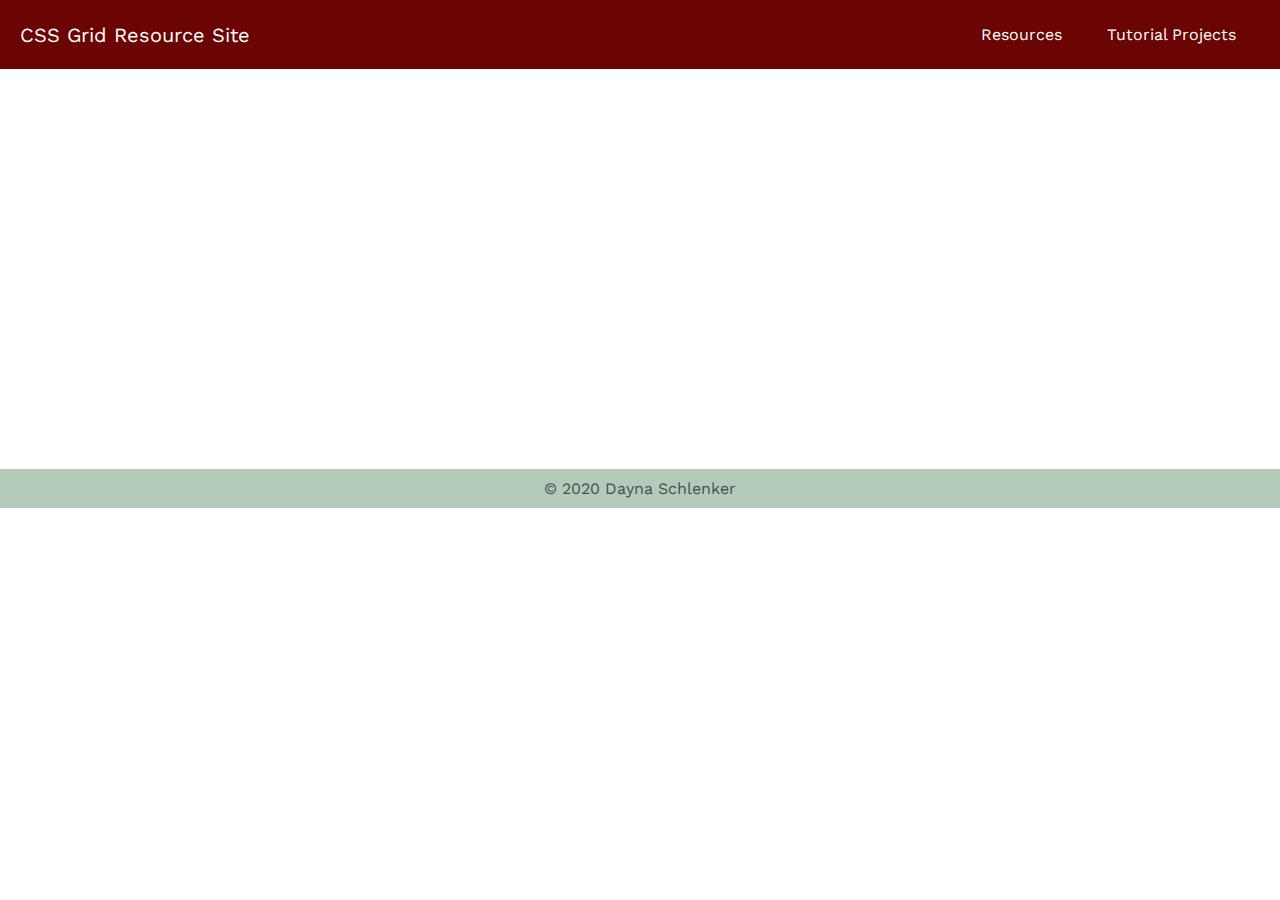
==== index.html @ 3d0c7b12 "Finalized file structure and linked to all projects" ====
<!DOCTYPE html>
<!--[if lt IE 7]>      <html class="no-js lt-ie9 lt-ie8 lt-ie7"> <![endif]-->
<!--[if IE 7]>         <html class="no-js lt-ie9 lt-ie8"> <![endif]-->
<!--[if IE 8]>         <html class="no-js lt-ie9"> <![endif]-->
<!--[if gt IE 8]>      <html class="no-js"> <!--<![endif]-->
<html>
    <head>
        <meta charset="utf-8">
        <meta http-equiv="X-UA-Compatible" content="IE=edge">
        <title>Grid Resource Site</title>
        <meta name="description" content="">
        <meta name="viewport" content="width=device-width, initial-scale=1">

        <!-- Google Fonts -->
        <link rel="preconnect" href="https://fonts.gstatic.com">
        <link href="https://fonts.googleapis.com/css2?family=Work+Sans:wght@400;600&display=swap" rel="stylesheet">

        <!-- Font Awesome -->
        <link rel="stylesheet" href="https://use.fontawesome.com/releases/v5.15.1/css/all.css"
            integrity="sha384-vp86vTRFVJgpjF9jiIGPEEqYqlDwgyBgEF109VFjmqGmIY/Y4HV4d3Gp2irVfcrp" crossorigin="anonymous">

        <!-- Custom Styles -->
        <link rel="stylesheet" href="styles/styles.css">
    </head>
    <body>
        <div class="grid-container">
            <nav>
                <ul class="menu">
                    <li class="logo"><a href="index.html">CSS Grid Resource Site</a></li>
                    <li class="item has-submenu">
                        <a tabindex="0">Resources</a>
                        <ul class="submenu">
                            <li class="subitem"><a href="resource-pages/tm.html">Traversy Media</a></li>
                            <li class="subitem"><a href="resource-pages/dved.html">Dev Ed</a></li>
                            <li class="subitem"><a href="resource-pages/dc1.html">DesignCourse1</a></li>
                            <li class="subitem"><a href="resource-pages/dc2.html">DesignCourse2</a></li>
                        </ul>
                    </li>
                    <li class="item has-submenu">
                        <a tabindex="0">Tutorial Projects</a>
                        <ul class="submenu">
                            <li class="subitem"><a href="https://dayna-schlenk.github.io/grey-grid/" target="_blank">Grey Grid</a></li>
                            <li class="subitem"><a href="https://dayna-schlenk.github.io/multi-colored-grid/" target="_blank">Multi-Colored Grid</a></li>
                            <li class="subitem"><a href="https://dayna-schlenk.github.io/blue-grid-practice/" target="_blank">Blue Grid</a></li>
                            <li class="subitem"><a href="https://dayna-schlenk.github.io/dog-cards/" target="_blank">Image Cards</a></li>
                            <li class="subitem"><a href="https://dayna-schlenk.github.io/layered-grid/" target="_blank">Layered Grid</a></li>
                            <li class="subitem"><a href="https://dayna-schlenk.github.io/image-grid/" target="_blank">Image Grid</a></li>
                        </ul>
                    </li>
                    <li class="toggle"><a href="#"><i class="fas fa-bars"></i></a></li>
                </ul>
            </nav>

            <!-- <section class="video">
                <h2>Video Title</h2>
            </section>
            <section class="takeaways">
                <h2>My Takeaways</h2>
                <p>Include list below</p>
            </section> -->
            
            <footer>
                <p>&copy; 2020 Dayna Schlenker</p>
            </footer>
        </div>
        
        <script src="scripts/app.js" async defer></script>
    </body>
</html>
---- styles/styles.css ----
/* General Styles */

* {
    margin: 0;
    padding: 0;
    box-sizing: border-box;
}


body {
    font-size: 16px;
    font-family: 'Work Sans', sans-serif;
    color: #464f51;
}


/* Nav menu */

nav {
  background: #6b0504;
  padding: 0 15px;
  grid-area: nav;
}


a {
  color: white;
  text-decoration: none;
  cursor: pointer;
}


.menu,
.submenu {
  list-style-type: none;
}


.logo {
  font-size: 1.25em;
  padding: 7.5px 10px 7.5px 0;
}


.item {
  padding: 10px;
}


.item.button {
  padding: 9px 5px;
}


.item:not(.button) a:hover,
.item a:hover::after {
  color: #ccc;
}



/* Mobile menu */

.menu {
  display: flex;
  flex-wrap: wrap;
  justify-content: space-between;
  align-items: center;
}


.menu li a {
  display: block;
  padding: 15px 5px;
}


.menu li.subitem a {
  padding: 15px;
}


.toggle {
  order: 1;
  font-size: 1.25em;
}


.item.button {
  order: 2;
}


.item {
  order: 3;
  width: 100%;
  text-align: center;
  display: none;
}


.active .item {
  display: block;
}


.button.secondary {
  /* divider between buttons and menu links */
  border-bottom: 1px #6b0504 solid;
}


/* Submenu up from mobile screens */

.submenu {
  display: none;
}


.submenu-active .submenu {
  display: block;
}


.has-submenu i {
  font-size: 0.75em;
}


.has-submenu > a::after {
  font-family: "Font Awesome 5 Free";
  font-size: 12px;
  line-height: 16px;
  font-weight: 900;
  content: "\f078";
  color: white;
  padding-left: 5px;
}


.subitem a {
  padding: 10px 15px;
}


.submenu-active {
  background-color: #6b0504;
  border-radius: 3px;
}



/* Tablet menu */

@media all and (min-width: 700px) {
  .menu {
    justify-content: center;
  }


  .logo {
    flex: 1;
  }


  .item.button {
    width: auto;
    order: 1;
    display: block;
  }


  .toggle {
    flex: 1;
    text-align: right;
    order: 2;
  }


  /* Button up from tablet screen */
  .menu li.button a {
    padding: 10px 15px;
    margin: 5px 0;
  }


  .button a {
    background: #6b0504;
    border: 1px #6b0504 solid;
  }


  .button.secondary {
    border: 0;
  }


  .button.secondary a {
    background: transparent;
    border: 1px #6b0504 solid;
  }


  .button a:hover {
    text-decoration: none;
  }


  .button:not(.secondary) a:hover {
    background: #6b0504;
    border-color: #6b0504;
  }
}


/* Desktop menu */

@media all and (min-width: 960px) {
  .menu {
    align-items: flex-start;
    flex-wrap: nowrap;
    background: none;
  }


  .logo {
    order: 0;
  }


  .item {
    order: 1;
    position: relative;
    display: block;
    width: auto;
  }


  .button {
    order: 2;
  }


  .submenu-active .submenu {
    display: block;
    position: absolute;
    left: 0;
    top: 68px;
    background: #6b0504;
  }


  .toggle {
    display: none;
  }


  .submenu-active {
    border-radius: 0;
  }
}


/* Main page */

.grid-container {
    display: grid;
    grid-template-columns: repeat(2, 1fr);
    grid-template-rows: auto minmax(400px, 2fr) 8%;
    grid-template-areas: 
        "nav nav"
        "video takeaways"
        "footer footer";
}


.video {
    grid-area: video;
    display: flex;
    flex-direction: column;
    align-items: center;
    justify-content: center;
    border-right: 1px solid #464f51;
}


.takeaways {
    grid-area: takeaways;
    display: flex;
    flex-direction: column;
    align-items: center;
    justify-content: center;
}


footer {
    grid-area: footer;
    background-color: #b3cbb9;
    display: flex;
    justify-content: center;
    align-items: center;
}
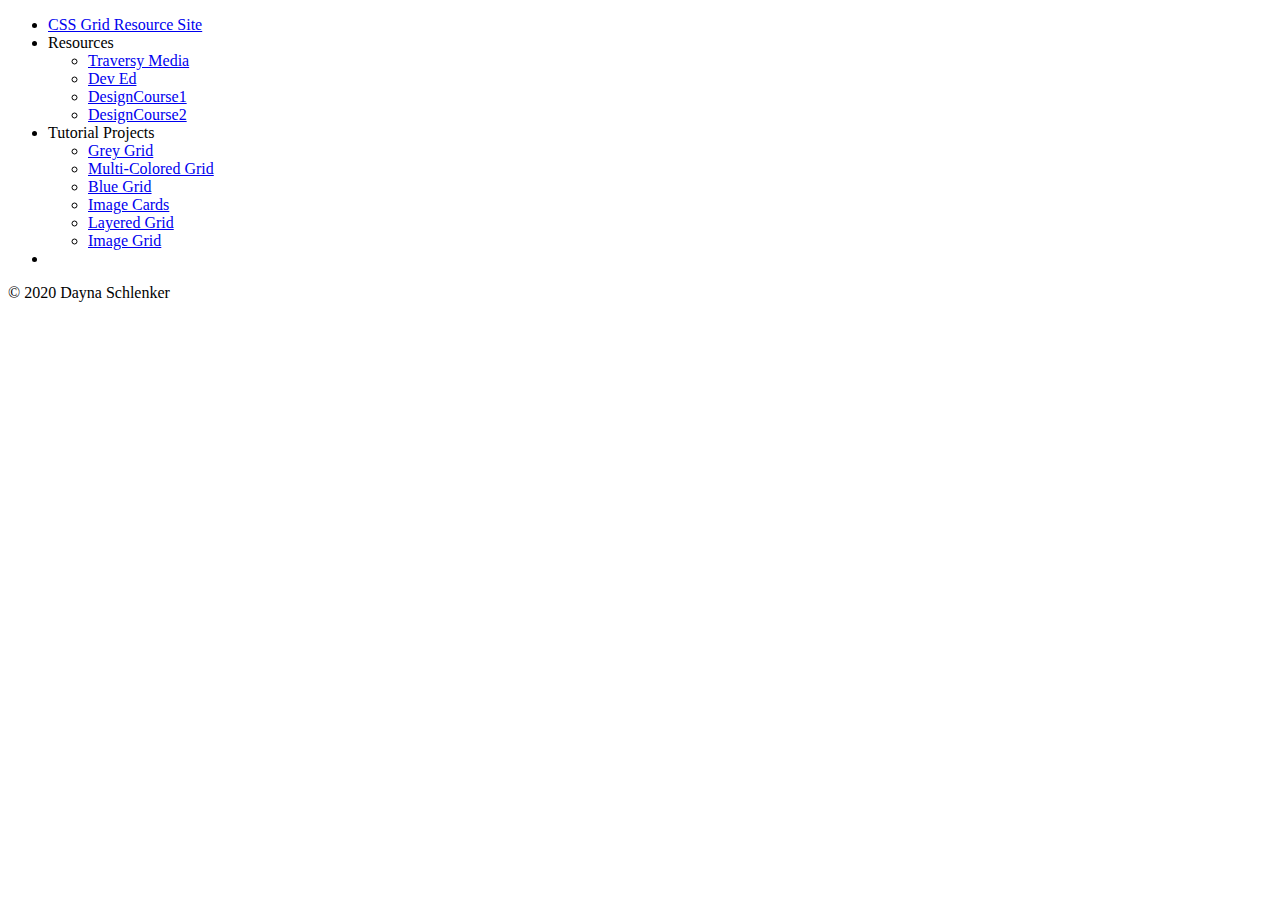
==== commit 9bcf1e28: "Started with sass partials and variables" ====
--- a/index.html
+++ b/index.html
@@ -20,7 +20,7 @@
             integrity="sha384-vp86vTRFVJgpjF9jiIGPEEqYqlDwgyBgEF109VFjmqGmIY/Y4HV4d3Gp2irVfcrp" crossorigin="anonymous">
 
         <!-- Custom Styles -->
-        <link rel="stylesheet" href="styles/styles.css">
+        <link rel="stylesheet" href="styles/main.css">
     </head>
     <body>
         <div class="grid-container">
--- a/styles/main.css
+++ b/styles/main.css
@@ -0,0 +1,3 @@
+@use './navbar';
+@use './variables';
+/*# sourceMappingURL=main.css.map */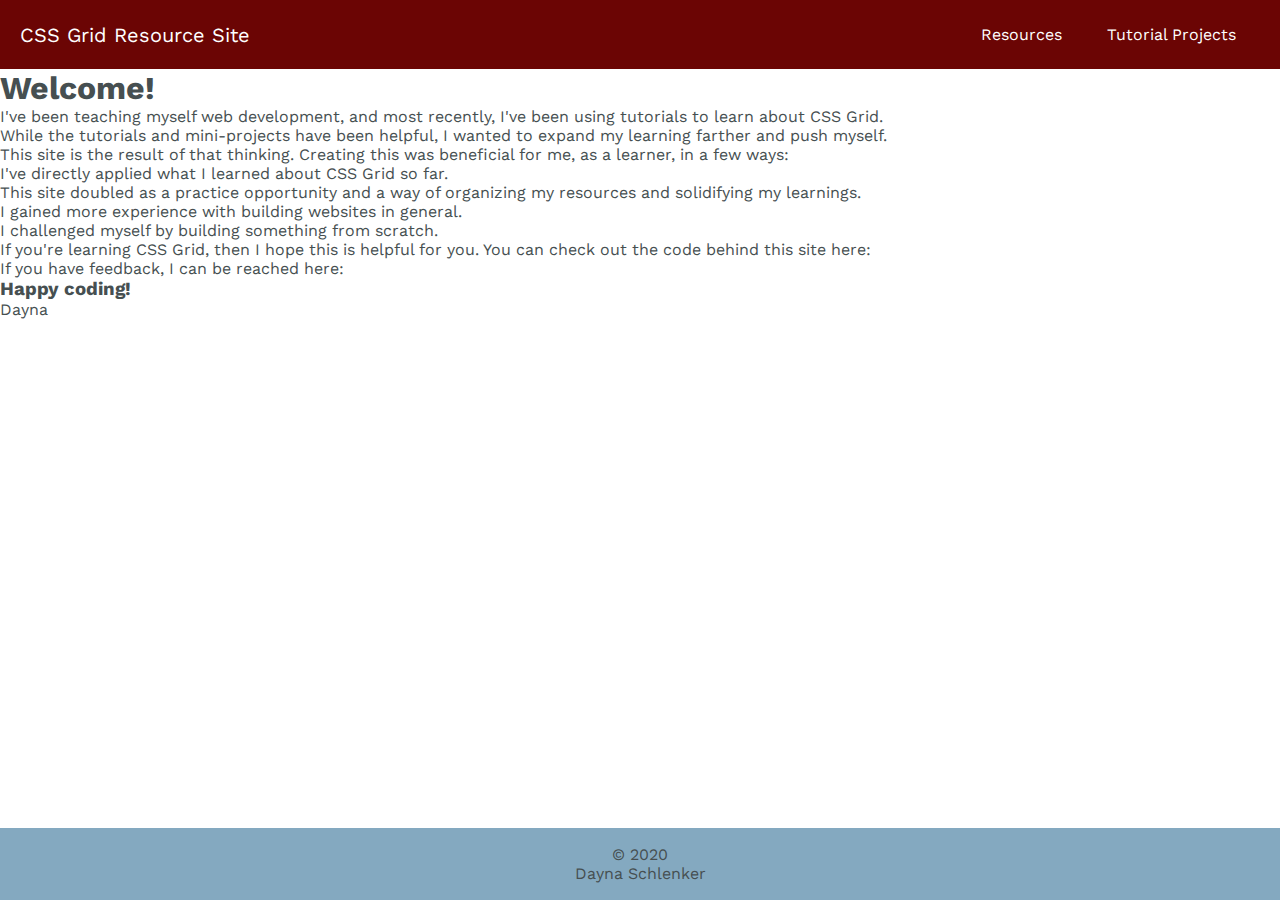
==== commit 389ba76c: "Initial sass organization and building out of home page" ====
--- a/index.html
+++ b/index.html
@@ -1,8 +1,4 @@
 <!DOCTYPE html>
-<!--[if lt IE 7]>      <html class="no-js lt-ie9 lt-ie8 lt-ie7"> <![endif]-->
-<!--[if IE 7]>         <html class="no-js lt-ie9 lt-ie8"> <![endif]-->
-<!--[if IE 8]>         <html class="no-js lt-ie9"> <![endif]-->
-<!--[if gt IE 8]>      <html class="no-js"> <!--<![endif]-->
 <html>
     <head>
         <meta charset="utf-8">
@@ -51,16 +47,26 @@
                 </ul>
             </nav>
 
-            <!-- <section class="video">
-                <h2>Video Title</h2>
+            <section class="greeting">
+                <h1>Welcome!</h1>
+                <p>I've been teaching myself web development, and most recently, I've been using tutorials to learn about CSS Grid.</p>
+                <p>While the tutorials and mini-projects have been helpful, I wanted to expand my learning farther and push myself.</p>
+                <p>This site is the result of that thinking. Creating this was beneficial for me, as a learner, in a few ways:</p>
+                <ul>
+                    <li>I've directly applied what I learned about CSS Grid so far.</li>
+                    <li>This site doubled as a practice opportunity and a way of organizing my resources and solidifying my learnings.</li>
+                    <li>I gained more experience with building websites in general.</li>
+                    <li>I challenged myself by building something from scratch.</li>
+                </ul>
+                <p>If you're learning CSS Grid, then I hope this is helpful for you. You can check out the code behind this site here:</p>
+                <p>If you have feedback, I can be reached here:</p>
+                <h3>Happy coding!</h3>
+                <p>Dayna</p>
             </section>
-            <section class="takeaways">
-                <h2>My Takeaways</h2>
-                <p>Include list below</p>
-            </section> -->
             
             <footer>
-                <p>&copy; 2020 Dayna Schlenker</p>
+                <p>&copy; 2020</p>
+                <p>Dayna Schlenker</p>
             </footer>
         </div>
         
--- a/styles/main.css
+++ b/styles/main.css
@@ -1,3 +1,289 @@
-@use './navbar';
-@use './variables';
+* {
+  margin: 0;
+  padding: 0;
+  -webkit-box-sizing: border-box;
+          box-sizing: border-box;
+}
+
+body {
+  font-family: "Work Sans", sans-serif;
+  font-size: 16px;
+  color: #464f51;
+}
+
+nav {
+  -ms-grid-row: 1;
+  -ms-grid-column: 1;
+  grid-area: nav;
+}
+
+.greeting {
+  -ms-grid-row: 2;
+  -ms-grid-column: 1;
+  grid-area: greeting;
+}
+
+.video {
+  grid-area: video;
+}
+
+.takeaways {
+  grid-area: takeaways;
+}
+
+footer {
+  -ms-grid-row: 3;
+  -ms-grid-column: 1;
+  grid-area: footer;
+}
+
+.grid-container {
+  display: -ms-grid;
+  display: grid;
+  height: 100vh;
+  -ms-grid-columns: 100%;
+      grid-template-columns: 100%;
+  -ms-grid-rows: auto 2fr 8%;
+      grid-template-rows: auto 2fr 8%;
+      grid-template-areas: "nav"+ "greeting"+ "footer";
+}
+
+nav {
+  background: #6b0504;
+  padding: 0 15px;
+  -ms-grid-row: 1;
+  -ms-grid-column: 1;
+  grid-area: nav;
+}
+
+a {
+  color: white;
+  text-decoration: none;
+  cursor: pointer;
+}
+
+.menu,
+.submenu {
+  list-style-type: none;
+}
+
+.logo {
+  font-size: 1.25em;
+  padding: 7.5px 10px 7.5px 0;
+}
+
+.item {
+  padding: 10px;
+}
+
+.item.button {
+  padding: 9px 5px;
+}
+
+.item:not(.button) a:hover,
+.item a:hover::after {
+  color: #ccc;
+}
+
+/* Mobile Menu */
+.menu {
+  display: -webkit-box;
+  display: -ms-flexbox;
+  display: flex;
+  -ms-flex-wrap: wrap;
+      flex-wrap: wrap;
+  -webkit-box-pack: justify;
+      -ms-flex-pack: justify;
+          justify-content: space-between;
+  -webkit-box-align: center;
+      -ms-flex-align: center;
+          align-items: center;
+}
+
+.menu li a {
+  display: block;
+  padding: 15px 5px;
+}
+
+.menu li.subitem a {
+  padding: 15px;
+}
+
+.toggle {
+  -webkit-box-ordinal-group: 2;
+      -ms-flex-order: 1;
+          order: 1;
+  font-size: 1.25em;
+}
+
+.item.button {
+  -webkit-box-ordinal-group: 3;
+      -ms-flex-order: 2;
+          order: 2;
+}
+
+.item {
+  -webkit-box-ordinal-group: 4;
+      -ms-flex-order: 3;
+          order: 3;
+  width: 100%;
+  text-align: center;
+  display: none;
+}
+
+.active .item {
+  display: block;
+}
+
+.button.secondary {
+  /* divider between buttons and menu links */
+  border-bottom: 1px #6b0504 solid;
+}
+
+/* Submenu up from mobile screens */
+.submenu {
+  display: none;
+}
+
+.submenu-active .submenu {
+  display: block;
+}
+
+.has-submenu i {
+  font-size: 0.75em;
+}
+
+.has-submenu > a::after {
+  font-family: "Font Awesome 5 Free";
+  font-size: 12px;
+  line-height: 16px;
+  font-weight: 900;
+  content: "\f078";
+  color: white;
+  padding-left: 5px;
+}
+
+.subitem a {
+  padding: 10px 15px;
+}
+
+.submenu-active {
+  background-color: #6b0504;
+  border-radius: 3px;
+}
+
+/* Tablet menu */
+@media all and (min-width: 700px) {
+  .menu {
+    -webkit-box-pack: center;
+        -ms-flex-pack: center;
+            justify-content: center;
+  }
+  .logo {
+    -webkit-box-flex: 1;
+        -ms-flex: 1;
+            flex: 1;
+  }
+  .item.button {
+    width: auto;
+    -webkit-box-ordinal-group: 2;
+        -ms-flex-order: 1;
+            order: 1;
+    display: block;
+  }
+  .toggle {
+    -webkit-box-flex: 1;
+        -ms-flex: 1;
+            flex: 1;
+    text-align: right;
+    -webkit-box-ordinal-group: 3;
+        -ms-flex-order: 2;
+            order: 2;
+  }
+  /* Button up from tablet screen */
+  .menu li.button a {
+    padding: 10px 15px;
+    margin: 5px 0;
+  }
+  .button a {
+    background: #6b0504;
+    border: 1px #6b0504 solid;
+  }
+  .button.secondary {
+    border: 0;
+  }
+  .button.secondary a {
+    background: transparent;
+    border: 1px #6b0504 solid;
+  }
+  .button a:hover {
+    text-decoration: none;
+  }
+  .button:not(.secondary) a:hover {
+    background: #6b0504;
+    border-color: #6b0504;
+  }
+}
+
+/* Desktop menu */
+@media all and (min-width: 960px) {
+  .menu {
+    -webkit-box-align: start;
+        -ms-flex-align: start;
+            align-items: flex-start;
+    -ms-flex-wrap: nowrap;
+        flex-wrap: nowrap;
+    background: none;
+  }
+  .logo {
+    -webkit-box-ordinal-group: 1;
+        -ms-flex-order: 0;
+            order: 0;
+  }
+  .item {
+    -webkit-box-ordinal-group: 2;
+        -ms-flex-order: 1;
+            order: 1;
+    position: relative;
+    display: block;
+    width: auto;
+  }
+  .button {
+    -webkit-box-ordinal-group: 3;
+        -ms-flex-order: 2;
+            order: 2;
+  }
+  .submenu-active .submenu {
+    display: block;
+    position: absolute;
+    left: 0;
+    top: 68px;
+    background: #6b0504;
+  }
+  .toggle {
+    display: none;
+  }
+  .submenu-active {
+    border-radius: 0;
+  }
+}
+
+footer {
+  background: #84a9c0;
+  display: -webkit-box;
+  display: -ms-flexbox;
+  display: flex;
+  -webkit-box-pack: center;
+      -ms-flex-pack: center;
+          justify-content: center;
+  -webkit-box-align: center;
+      -ms-flex-align: center;
+          align-items: center;
+  -webkit-box-orient: vertical;
+  -webkit-box-direction: normal;
+      -ms-flex-direction: column;
+          flex-direction: column;
+}
 /*# sourceMappingURL=main.css.map */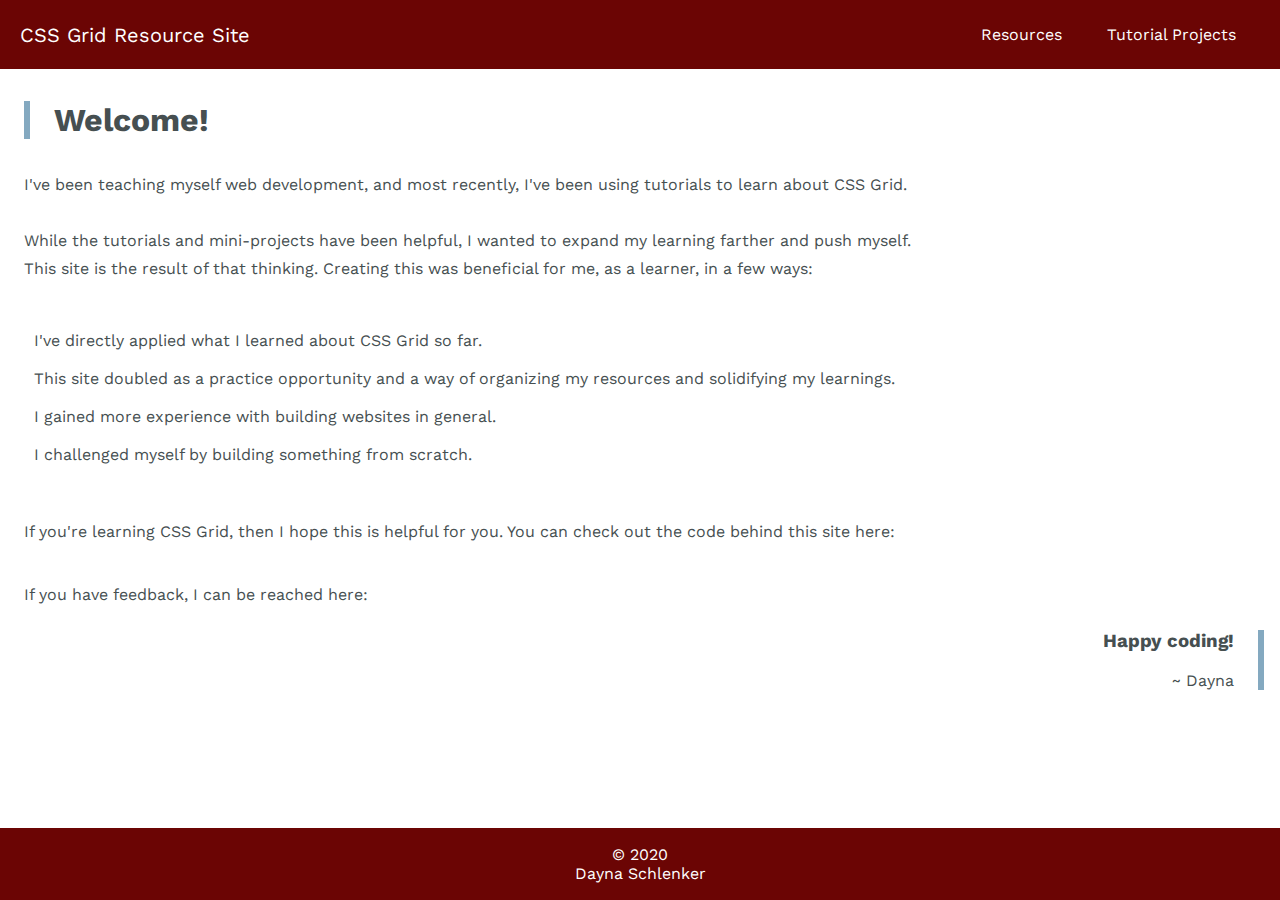
==== commit a0458d2c: "Mobile-first, home page updates" ====
--- a/index.html
+++ b/index.html
@@ -48,20 +48,34 @@
             </nav>
 
             <section class="greeting">
-                <h1>Welcome!</h1>
-                <p>I've been teaching myself web development, and most recently, I've been using tutorials to learn about CSS Grid.</p>
-                <p>While the tutorials and mini-projects have been helpful, I wanted to expand my learning farther and push myself.</p>
-                <p>This site is the result of that thinking. Creating this was beneficial for me, as a learner, in a few ways:</p>
-                <ul>
-                    <li>I've directly applied what I learned about CSS Grid so far.</li>
-                    <li>This site doubled as a practice opportunity and a way of organizing my resources and solidifying my learnings.</li>
-                    <li>I gained more experience with building websites in general.</li>
-                    <li>I challenged myself by building something from scratch.</li>
-                </ul>
-                <p>If you're learning CSS Grid, then I hope this is helpful for you. You can check out the code behind this site here:</p>
-                <p>If you have feedback, I can be reached here:</p>
-                <h3>Happy coding!</h3>
-                <p>Dayna</p>
+
+                <h1 class="left-align">Welcome!</h1>
+
+                <div class="welcome-text-block">
+                    <p>I've been teaching myself web development, and most recently, I've been using tutorials to learn about CSS Grid.</p>
+                    <br>
+                    <p>While the tutorials and mini-projects have been helpful, I wanted to expand my learning farther and push myself.</p>
+                    <p>This site is the result of that thinking. Creating this was beneficial for me, as a learner, in a few ways:</p>
+                    <br>
+                    <ul class="benefit-list">
+                        <li><i class="fas fa-plus plus-icons"></i> I've directly applied what I learned about CSS Grid so far.</li>
+                        <li><i class="fas fa-plus plus-icons"></i> This site doubled as a practice opportunity and a way of organizing my resources and
+                            solidifying my learnings.</li>
+                        <li><i class="fas fa-plus plus-icons"></i> I gained more experience with building websites in general.</li>
+                        <li><i class="fas fa-plus plus-icons"></i> I challenged myself by building something from scratch.</li>
+                    </ul>
+                    <br>
+                    <p>If you're learning CSS Grid, then I hope this is helpful for you. You can check out the code behind this site here: <a href="https://github.com/dayna-schlenk/css-grid-tutorial-practice" target="_blank"><i class="fab fa-github contact-icons"></i></a></p>
+                    <br>
+                    <p>If you have feedback, I can be reached here: <a href="https://twitter.com/daschl2" target="_blank"><i class="fab fa-twitter contact-icons"></i></a></p>
+                </div>
+                
+                <div class="right-align">
+                    <h3>Happy coding!</h3>
+                    <br>
+                    <p>~ Dayna</p>
+                </div>
+
             </section>
             
             <footer>
--- a/styles/main.css
+++ b/styles/main.css
@@ -271,7 +271,8 @@
 }
 
 footer {
-  background: #84a9c0;
+  background: #6b0504;
+  color: #fff;
   display: -webkit-box;
   display: -ms-flexbox;
   display: flex;
@@ -286,4 +287,47 @@
       -ms-flex-direction: column;
           flex-direction: column;
 }
+
+.greeting {
+  margin: 2em 0 2em 0;
+  padding: 0 1em 0 1.5em;
+}
+
+.greeting .left-align {
+  margin-bottom: 1em;
+  border-left: 6px solid #84a9c0;
+  padding-left: 0.75em;
+}
+
+.greeting .welcome-text-block {
+  line-height: 1.75;
+}
+
+.greeting .welcome-text-block .benefit-list {
+  list-style: none;
+  margin: 1em 0 1em 0;
+}
+
+.greeting .welcome-text-block .benefit-list li {
+  margin: 0.63em;
+}
+
+.greeting .welcome-text-block .benefit-list li .plus-icons {
+  color: #6b0504;
+}
+
+.greeting .welcome-text-block .contact-icons {
+  color: #6e8fa3;
+  font-size: 1.25em;
+}
+
+.greeting .right-align {
+  text-align: right;
+  border-right: 6px solid #84a9c0;
+  padding-right: 1.5em;
+}
+
+.greeting .right-align h3 {
+  margin-top: 1em;
+}
 /*# sourceMappingURL=main.css.map */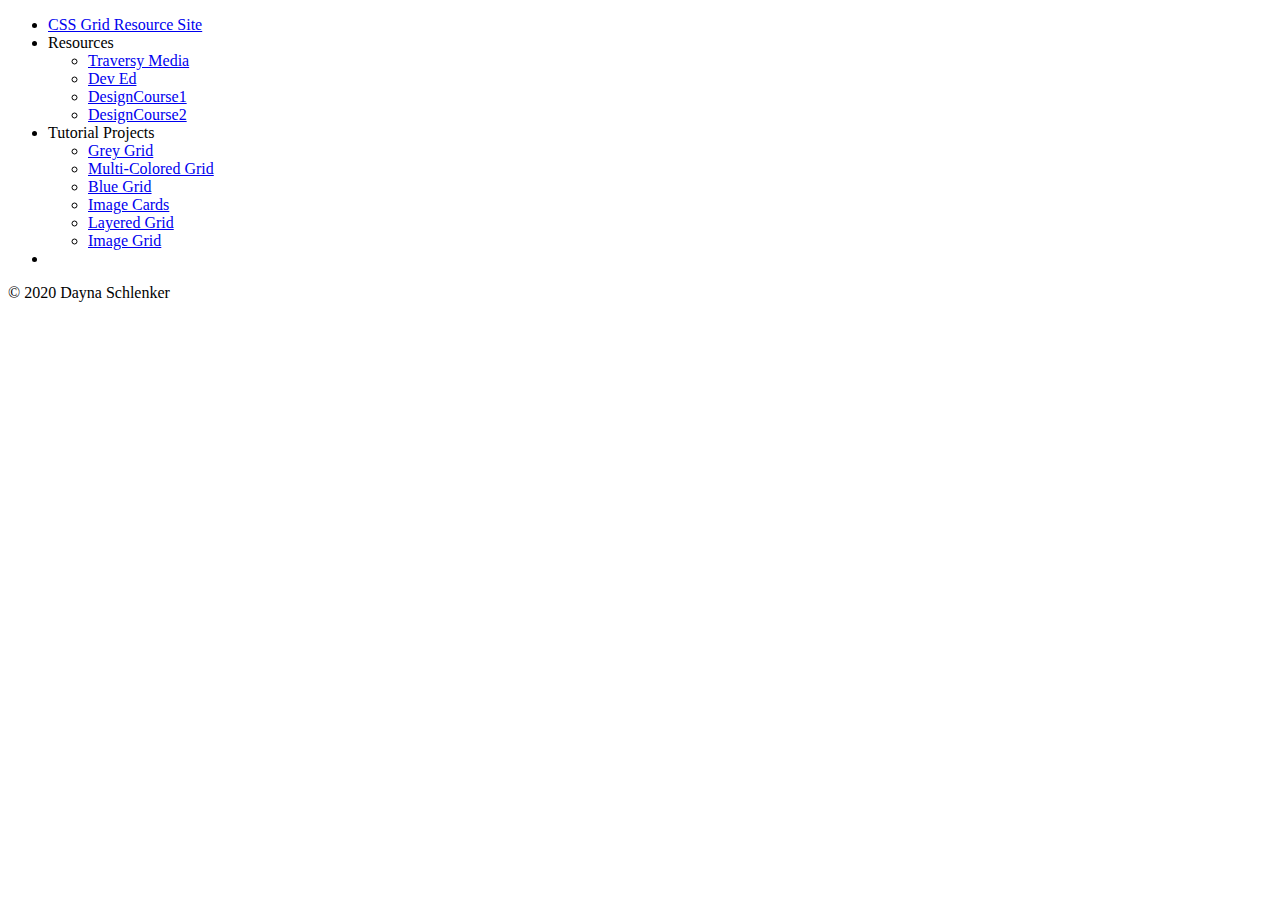
==== commit b79bc12e: "Double check all html file updates" ====
--- a/index.html
+++ b/index.html
@@ -1,4 +1,8 @@
 <!DOCTYPE html>
+<!--[if lt IE 7]>      <html class="no-js lt-ie9 lt-ie8 lt-ie7"> <![endif]-->
+<!--[if IE 7]>         <html class="no-js lt-ie9 lt-ie8"> <![endif]-->
+<!--[if IE 8]>         <html class="no-js lt-ie9"> <![endif]-->
+<!--[if gt IE 8]>      <html class="no-js"> <!--<![endif]-->
 <html>
     <head>
         <meta charset="utf-8">
@@ -16,7 +20,7 @@
             integrity="sha384-vp86vTRFVJgpjF9jiIGPEEqYqlDwgyBgEF109VFjmqGmIY/Y4HV4d3Gp2irVfcrp" crossorigin="anonymous">
 
         <!-- Custom Styles -->
-        <link rel="stylesheet" href="styles/main.css">
+        <link rel="stylesheet" href="styles/styles.css">
     </head>
     <body>
         <div class="grid-container">
@@ -47,40 +51,16 @@
                 </ul>
             </nav>
 
-            <section class="greeting">
-
-                <h1 class="left-align">Welcome!</h1>
-
-                <div class="welcome-text-block">
-                    <p>I've been teaching myself web development, and most recently, I've been using tutorials to learn about CSS Grid.</p>
-                    <br>
-                    <p>While the tutorials and mini-projects have been helpful, I wanted to expand my learning farther and push myself.</p>
-                    <p>This site is the result of that thinking. Creating this was beneficial for me, as a learner, in a few ways:</p>
-                    <br>
-                    <ul class="benefit-list">
-                        <li><i class="fas fa-plus plus-icons"></i> I've directly applied what I learned about CSS Grid so far.</li>
-                        <li><i class="fas fa-plus plus-icons"></i> This site doubled as a practice opportunity and a way of organizing my resources and
-                            solidifying my learnings.</li>
-                        <li><i class="fas fa-plus plus-icons"></i> I gained more experience with building websites in general.</li>
-                        <li><i class="fas fa-plus plus-icons"></i> I challenged myself by building something from scratch.</li>
-                    </ul>
-                    <br>
-                    <p>If you're learning CSS Grid, then I hope this is helpful for you. You can check out the code behind this site here: <a href="https://github.com/dayna-schlenk/css-grid-tutorial-practice" target="_blank"><i class="fab fa-github contact-icons"></i></a></p>
-                    <br>
-                    <p>If you have feedback, I can be reached here: <a href="https://twitter.com/daschl2" target="_blank"><i class="fab fa-twitter contact-icons"></i></a></p>
-                </div>
-                
-                <div class="right-align">
-                    <h3>Happy coding!</h3>
-                    <br>
-                    <p>~ Dayna</p>
-                </div>
-
+            <!-- <section class="video">
+                <h2>Video Title</h2>
             </section>
+            <section class="takeaways">
+                <h2>My Takeaways</h2>
+                <p>Include list below</p>
+            </section> -->
             
             <footer>
-                <p>&copy; 2020</p>
-                <p>Dayna Schlenker</p>
+                <p>&copy; 2020 Dayna Schlenker</p>
             </footer>
         </div>
         
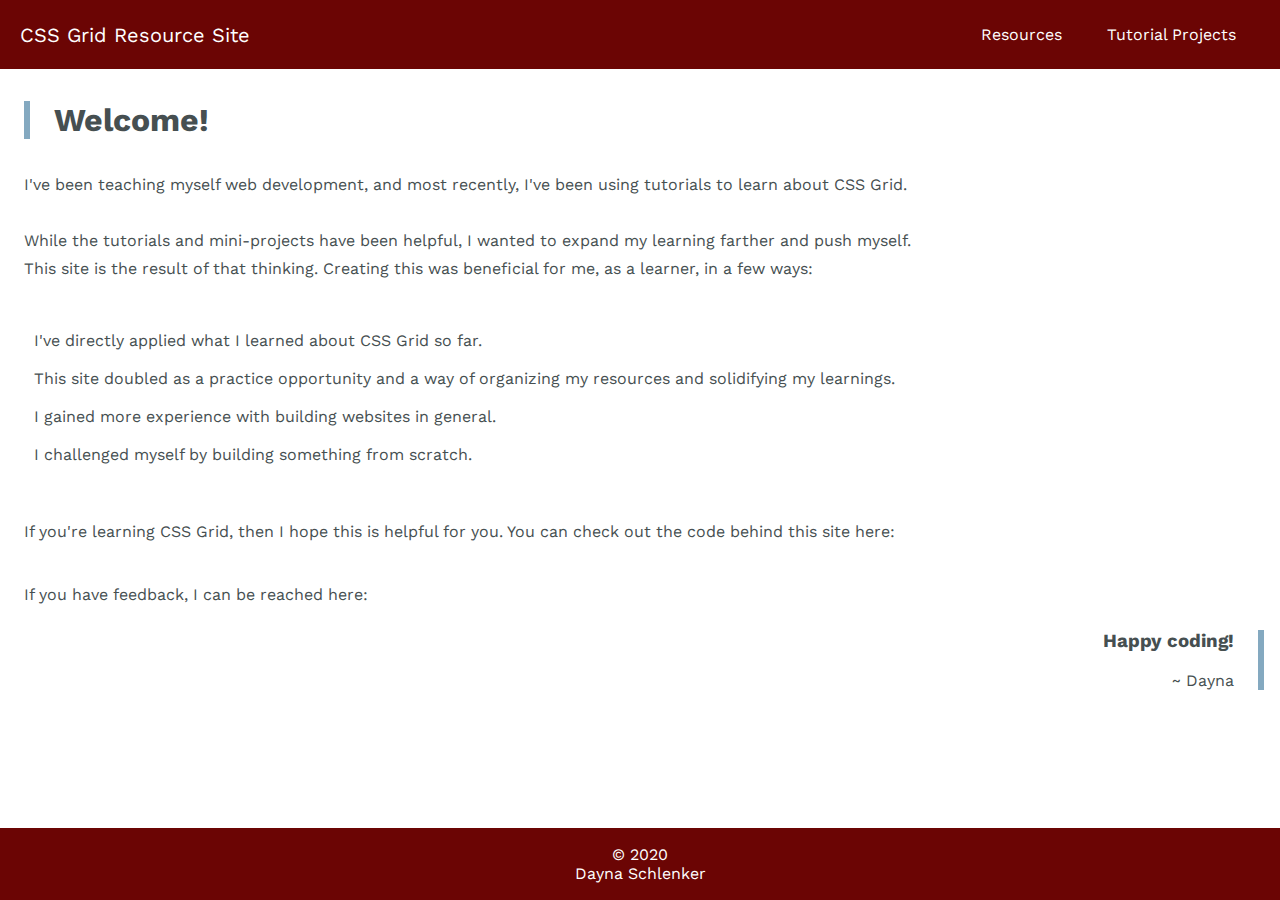
==== commit 8d4101c1: "Add sass styles and various other changes" ====
--- a/index.html
+++ b/index.html
@@ -1,8 +1,4 @@
 <!DOCTYPE html>
-<!--[if lt IE 7]>      <html class="no-js lt-ie9 lt-ie8 lt-ie7"> <![endif]-->
-<!--[if IE 7]>         <html class="no-js lt-ie9 lt-ie8"> <![endif]-->
-<!--[if IE 8]>         <html class="no-js lt-ie9"> <![endif]-->
-<!--[if gt IE 8]>      <html class="no-js"> <!--<![endif]-->
 <html>
     <head>
         <meta charset="utf-8">
@@ -20,7 +16,7 @@
             integrity="sha384-vp86vTRFVJgpjF9jiIGPEEqYqlDwgyBgEF109VFjmqGmIY/Y4HV4d3Gp2irVfcrp" crossorigin="anonymous">
 
         <!-- Custom Styles -->
-        <link rel="stylesheet" href="styles/styles.css">
+        <link rel="stylesheet" href="styles/main.css">
     </head>
     <body>
         <div class="grid-container">
@@ -51,16 +47,40 @@
                 </ul>
             </nav>
 
-            <!-- <section class="video">
-                <h2>Video Title</h2>
+            <section class="greeting">
+
+                <h1 class="left-align">Welcome!</h1>
+
+                <div class="welcome-text-block">
+                    <p>I've been teaching myself web development, and most recently, I've been using tutorials to learn about CSS Grid.</p>
+                    <br>
+                    <p>While the tutorials and mini-projects have been helpful, I wanted to expand my learning farther and push myself.</p>
+                    <p>This site is the result of that thinking. Creating this was beneficial for me, as a learner, in a few ways:</p>
+                    <br>
+                    <ul class="benefit-list">
+                        <li><i class="fas fa-plus plus-icons"></i> I've directly applied what I learned about CSS Grid so far.</li>
+                        <li><i class="fas fa-plus plus-icons"></i> This site doubled as a practice opportunity and a way of organizing my resources and
+                            solidifying my learnings.</li>
+                        <li><i class="fas fa-plus plus-icons"></i> I gained more experience with building websites in general.</li>
+                        <li><i class="fas fa-plus plus-icons"></i> I challenged myself by building something from scratch.</li>
+                    </ul>
+                    <br>
+                    <p>If you're learning CSS Grid, then I hope this is helpful for you. You can check out the code behind this site here: <a href="https://github.com/dayna-schlenk/css-grid-tutorial-practice" target="_blank"><i class="fab fa-github contact-icons"></i></a></p>
+                    <br>
+                    <p>If you have feedback, I can be reached here: <a href="https://twitter.com/daschl2" target="_blank"><i class="fab fa-twitter contact-icons"></i></a></p>
+                </div>
+                
+                <div class="right-align">
+                    <h3>Happy coding!</h3>
+                    <br>
+                    <p>~ Dayna</p>
+                </div>
+
             </section>
-            <section class="takeaways">
-                <h2>My Takeaways</h2>
-                <p>Include list below</p>
-            </section> -->
             
             <footer>
-                <p>&copy; 2020 Dayna Schlenker</p>
+                <p>&copy; 2020</p>
+                <p>Dayna Schlenker</p>
             </footer>
         </div>
         
--- a/styles/main.css
+++ b/styles/main.css
@@ -0,0 +1,333 @@
+* {
+  margin: 0;
+  padding: 0;
+  -webkit-box-sizing: border-box;
+          box-sizing: border-box;
+}
+
+body {
+  font-family: "Work Sans", sans-serif;
+  font-size: 16px;
+  color: #464f51;
+}
+
+nav {
+  -ms-grid-row: 1;
+  -ms-grid-column: 1;
+  grid-area: nav;
+}
+
+.greeting {
+  -ms-grid-row: 2;
+  -ms-grid-column: 1;
+  grid-area: greeting;
+}
+
+.video {
+  grid-area: video;
+}
+
+.takeaways {
+  grid-area: takeaways;
+}
+
+footer {
+  -ms-grid-row: 3;
+  -ms-grid-column: 1;
+  grid-area: footer;
+}
+
+.grid-container {
+  display: -ms-grid;
+  display: grid;
+  height: 100vh;
+  -ms-grid-columns: 100%;
+      grid-template-columns: 100%;
+  -ms-grid-rows: auto 2fr 8%;
+      grid-template-rows: auto 2fr 8%;
+      grid-template-areas: "nav"+ "greeting"+ "footer";
+}
+
+nav {
+  background: #6b0504;
+  padding: 0 15px;
+  -ms-grid-row: 1;
+  -ms-grid-column: 1;
+  grid-area: nav;
+}
+
+a {
+  color: white;
+  text-decoration: none;
+  cursor: pointer;
+}
+
+.menu,
+.submenu {
+  list-style-type: none;
+}
+
+.logo {
+  font-size: 1.25em;
+  padding: 7.5px 10px 7.5px 0;
+}
+
+.item {
+  padding: 10px;
+}
+
+.item.button {
+  padding: 9px 5px;
+}
+
+.item:not(.button) a:hover,
+.item a:hover::after {
+  color: #ccc;
+}
+
+/* Mobile Menu */
+.menu {
+  display: -webkit-box;
+  display: -ms-flexbox;
+  display: flex;
+  -ms-flex-wrap: wrap;
+      flex-wrap: wrap;
+  -webkit-box-pack: justify;
+      -ms-flex-pack: justify;
+          justify-content: space-between;
+  -webkit-box-align: center;
+      -ms-flex-align: center;
+          align-items: center;
+}
+
+.menu li a {
+  display: block;
+  padding: 15px 5px;
+}
+
+.menu li.subitem a {
+  padding: 15px;
+}
+
+.toggle {
+  -webkit-box-ordinal-group: 2;
+      -ms-flex-order: 1;
+          order: 1;
+  font-size: 1.25em;
+}
+
+.item.button {
+  -webkit-box-ordinal-group: 3;
+      -ms-flex-order: 2;
+          order: 2;
+}
+
+.item {
+  -webkit-box-ordinal-group: 4;
+      -ms-flex-order: 3;
+          order: 3;
+  width: 100%;
+  text-align: center;
+  display: none;
+}
+
+.active .item {
+  display: block;
+}
+
+.button.secondary {
+  /* divider between buttons and menu links */
+  border-bottom: 1px #6b0504 solid;
+}
+
+/* Submenu up from mobile screens */
+.submenu {
+  display: none;
+}
+
+.submenu-active .submenu {
+  display: block;
+}
+
+.has-submenu i {
+  font-size: 0.75em;
+}
+
+.has-submenu > a::after {
+  font-family: "Font Awesome 5 Free";
+  font-size: 12px;
+  line-height: 16px;
+  font-weight: 900;
+  content: "\f078";
+  color: white;
+  padding-left: 5px;
+}
+
+.subitem a {
+  padding: 10px 15px;
+}
+
+.submenu-active {
+  background-color: #6b0504;
+  border-radius: 3px;
+}
+
+/* Tablet menu */
+@media all and (min-width: 700px) {
+  .menu {
+    -webkit-box-pack: center;
+        -ms-flex-pack: center;
+            justify-content: center;
+  }
+  .logo {
+    -webkit-box-flex: 1;
+        -ms-flex: 1;
+            flex: 1;
+  }
+  .item.button {
+    width: auto;
+    -webkit-box-ordinal-group: 2;
+        -ms-flex-order: 1;
+            order: 1;
+    display: block;
+  }
+  .toggle {
+    -webkit-box-flex: 1;
+        -ms-flex: 1;
+            flex: 1;
+    text-align: right;
+    -webkit-box-ordinal-group: 3;
+        -ms-flex-order: 2;
+            order: 2;
+  }
+  /* Button up from tablet screen */
+  .menu li.button a {
+    padding: 10px 15px;
+    margin: 5px 0;
+  }
+  .button a {
+    background: #6b0504;
+    border: 1px #6b0504 solid;
+  }
+  .button.secondary {
+    border: 0;
+  }
+  .button.secondary a {
+    background: transparent;
+    border: 1px #6b0504 solid;
+  }
+  .button a:hover {
+    text-decoration: none;
+  }
+  .button:not(.secondary) a:hover {
+    background: #6b0504;
+    border-color: #6b0504;
+  }
+}
+
+/* Desktop menu */
+@media all and (min-width: 960px) {
+  .menu {
+    -webkit-box-align: start;
+        -ms-flex-align: start;
+            align-items: flex-start;
+    -ms-flex-wrap: nowrap;
+        flex-wrap: nowrap;
+    background: none;
+  }
+  .logo {
+    -webkit-box-ordinal-group: 1;
+        -ms-flex-order: 0;
+            order: 0;
+  }
+  .item {
+    -webkit-box-ordinal-group: 2;
+        -ms-flex-order: 1;
+            order: 1;
+    position: relative;
+    display: block;
+    width: auto;
+  }
+  .button {
+    -webkit-box-ordinal-group: 3;
+        -ms-flex-order: 2;
+            order: 2;
+  }
+  .submenu-active .submenu {
+    display: block;
+    position: absolute;
+    left: 0;
+    top: 68px;
+    background: #6b0504;
+  }
+  .toggle {
+    display: none;
+  }
+  .submenu-active {
+    border-radius: 0;
+  }
+}
+
+footer {
+  background: #6b0504;
+  color: #fff;
+  display: -webkit-box;
+  display: -ms-flexbox;
+  display: flex;
+  -webkit-box-pack: center;
+      -ms-flex-pack: center;
+          justify-content: center;
+  -webkit-box-align: center;
+      -ms-flex-align: center;
+          align-items: center;
+  -webkit-box-orient: vertical;
+  -webkit-box-direction: normal;
+      -ms-flex-direction: column;
+          flex-direction: column;
+}
+
+.greeting {
+  margin: 2em 0 2em 0;
+  padding: 0 1em 0 1.5em;
+}
+
+.greeting .left-align {
+  margin-bottom: 1em;
+  border-left: 6px solid #84a9c0;
+  padding-left: 0.75em;
+}
+
+.greeting .welcome-text-block {
+  line-height: 1.75;
+}
+
+.greeting .welcome-text-block .benefit-list {
+  list-style: none;
+  margin: 1em 0 1em 0;
+}
+
+.greeting .welcome-text-block .benefit-list li {
+  margin: 0.63em;
+}
+
+.greeting .welcome-text-block .benefit-list li .plus-icons {
+  color: #6b0504;
+}
+
+.greeting .welcome-text-block .contact-icons {
+  color: #6e8fa3;
+  font-size: 1.25em;
+}
+
+.greeting .right-align {
+  text-align: right;
+  border-right: 6px solid #84a9c0;
+  padding-right: 1.5em;
+}
+
+.greeting .right-align h3 {
+  margin-top: 1em;
+}
+/*# sourceMappingURL=main.css.map */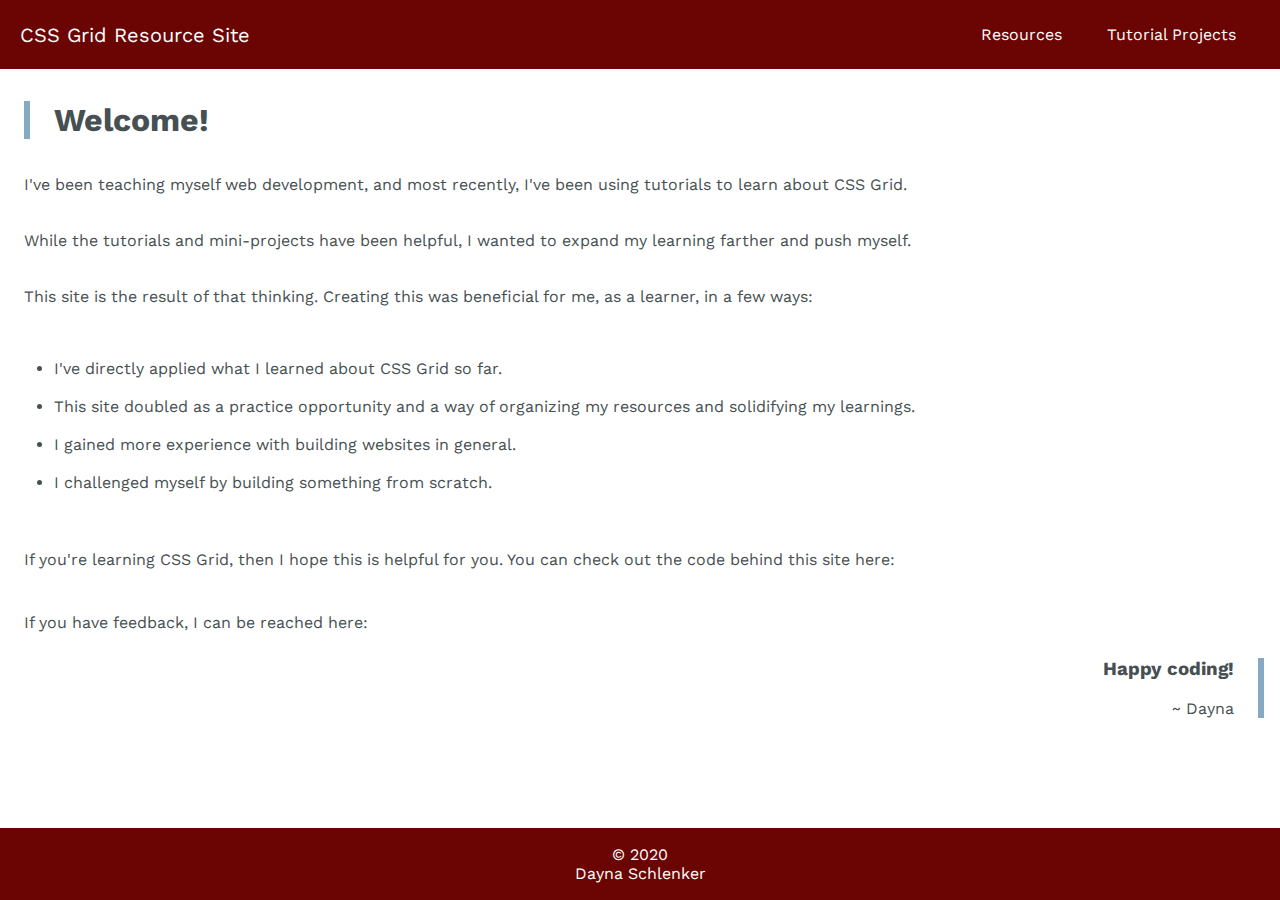
==== commit 8471415c: "Add line break for home paragraph and realign bullet points" ====
--- a/index.html
+++ b/index.html
@@ -55,14 +55,15 @@
                     <p>I've been teaching myself web development, and most recently, I've been using tutorials to learn about CSS Grid.</p>
                     <br>
                     <p>While the tutorials and mini-projects have been helpful, I wanted to expand my learning farther and push myself.</p>
+                    <br>
                     <p>This site is the result of that thinking. Creating this was beneficial for me, as a learner, in a few ways:</p>
                     <br>
-                    <ul class="benefit-list">
-                        <li><i class="fas fa-plus plus-icons"></i> I've directly applied what I learned about CSS Grid so far.</li>
-                        <li><i class="fas fa-plus plus-icons"></i> This site doubled as a practice opportunity and a way of organizing my resources and
+                    <ul class="benefit-list fa-ul">
+                        <li><i class="fa-li fas fa-plus plus-icons"></i> I've directly applied what I learned about CSS Grid so far.</li>
+                        <li><i class="fa-li fas fa-plus plus-icons"></i> This site doubled as a practice opportunity and a way of organizing my resources and
                             solidifying my learnings.</li>
-                        <li><i class="fas fa-plus plus-icons"></i> I gained more experience with building websites in general.</li>
-                        <li><i class="fas fa-plus plus-icons"></i> I challenged myself by building something from scratch.</li>
+                        <li><i class="fa-li fas fa-plus plus-icons"></i> I gained more experience with building websites in general.</li>
+                        <li><i class="fa-li fas fa-plus plus-icons"></i> I challenged myself by building something from scratch.</li>
                     </ul>
                     <br>
                     <p>If you're learning CSS Grid, then I hope this is helpful for you. You can check out the code behind this site here: <a href="https://github.com/dayna-schlenk/css-grid-tutorial-practice" target="_blank"><i class="fab fa-github contact-icons"></i></a></p>
--- a/styles/main.css
+++ b/styles/main.css
@@ -304,8 +304,8 @@
 }
 
 .greeting .welcome-text-block .benefit-list {
-  list-style: none;
   margin: 1em 0 1em 0;
+  padding-left: 1.25em;
 }
 
 .greeting .welcome-text-block .benefit-list li {
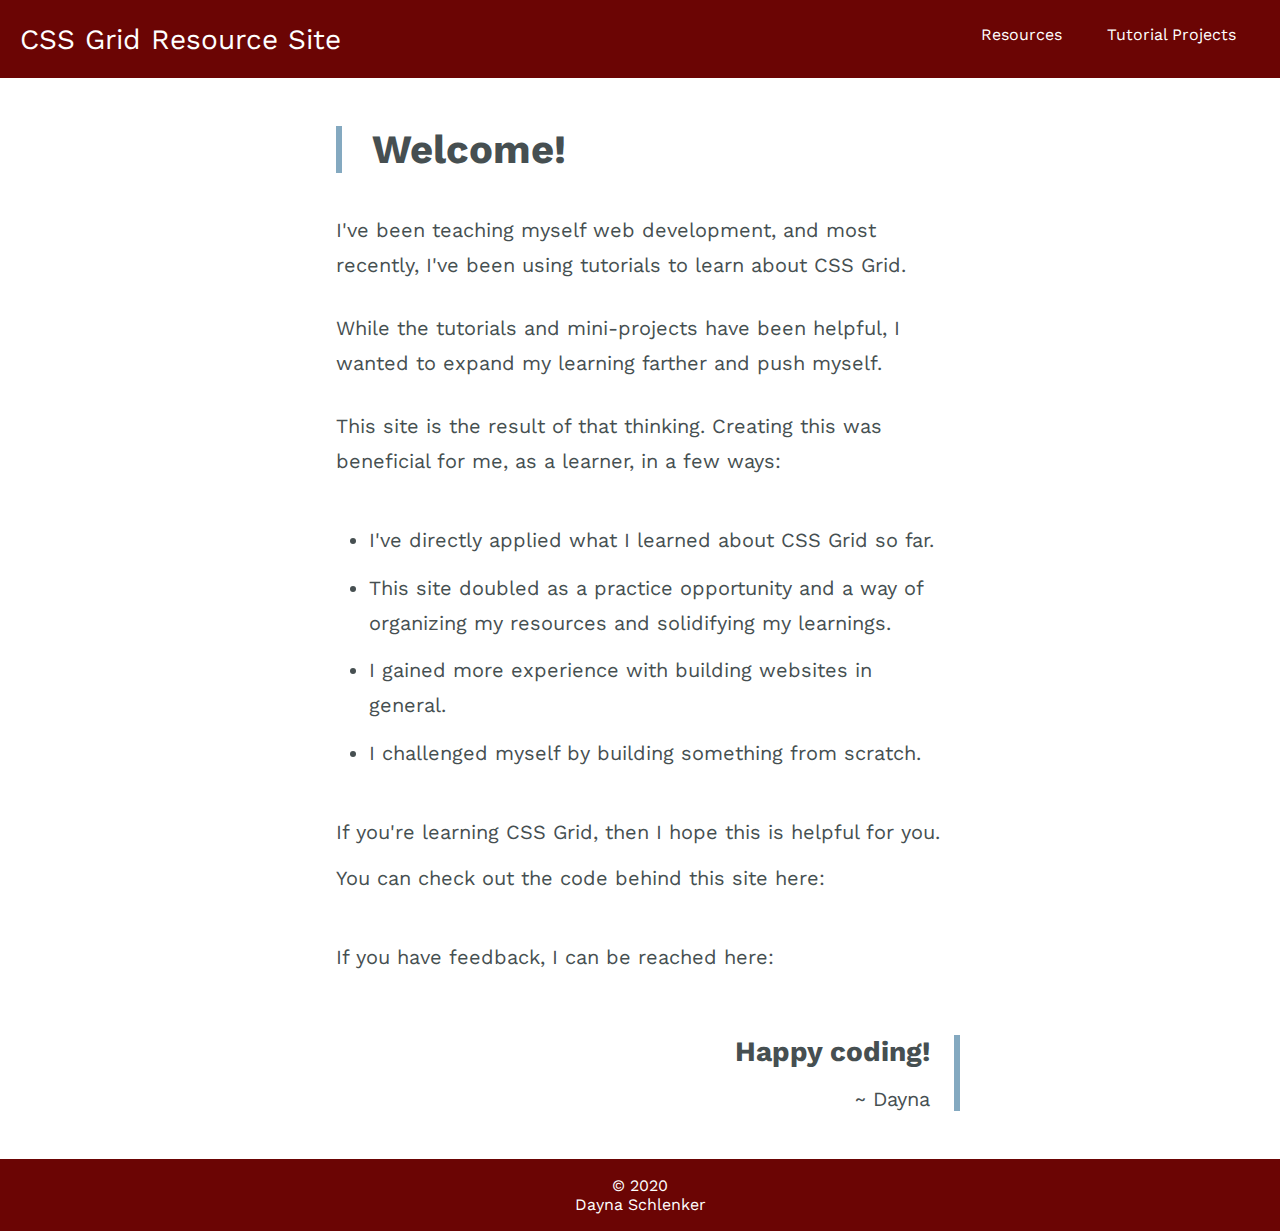
==== commit 4d85b2a8: "Add language attribute to all html tags" ====
--- a/index.html
+++ b/index.html
@@ -1,5 +1,5 @@
 <!DOCTYPE html>
-<html>
+<html lang="en">
     <head>
         <meta charset="utf-8">
         <meta http-equiv="X-UA-Compatible" content="IE=edge">
--- a/styles/main.css
+++ b/styles/main.css
@@ -17,22 +17,39 @@
   grid-area: nav;
 }
 
-.greeting {
+.greeting, .video, .takeaways {
   -ms-grid-row: 2;
   -ms-grid-column: 1;
   grid-area: greeting;
 }
 
 .video {
+  -ms-grid-row: 2;
+  -ms-grid-column: 1;
   grid-area: video;
 }
 
+.takeaway-header {
+  -ms-grid-row: 3;
+  -ms-grid-column: 1;
+  grid-area: takeaway-header;
+      justify-self: center;
+}
+
 .takeaways {
+  -ms-grid-row: 4;
+  -ms-grid-column: 1;
   grid-area: takeaways;
 }
 
+.codeblocks {
+  -ms-grid-row: 5;
+  -ms-grid-column: 1;
+  grid-area: codeblocks;
+}
+
 footer {
-  -ms-grid-row: 3;
+  -ms-grid-row: 6;
   -ms-grid-column: 1;
   grid-area: footer;
 }
@@ -47,6 +64,105 @@
       grid-template-rows: auto 2fr 8%;
       grid-template-areas: "nav"  "greeting"+ "footer";
+}
+
+.resource-grid-container {
+  display: -ms-grid;
+  display: grid;
+  -ms-grid-columns: 100%;
+      grid-template-columns: 100%;
+  -ms-grid-rows: (auto)[4] 1fr 4%;
+      grid-template-rows: repeat(4, auto) 1fr 4%;
+      grid-template-areas: "nav"+ "video"+ "takeaway-header"+ "takeaways"+ "codeblocks"+ "footer";
+}
+
+* {
+  margin: 0;
+  padding: 0;
+  -webkit-box-sizing: border-box;
+          box-sizing: border-box;
+}
+
+body {
+  font-family: "Work Sans", sans-serif;
+  font-size: 16px;
+  color: #464f51;
+}
+
+nav {
+  -ms-grid-row: 1;
+  -ms-grid-column: 1;
+  grid-area: nav;
+}
+
+.greeting, .video, .takeaways {
+  -ms-grid-row: 2;
+  -ms-grid-column: 1;
+  grid-area: greeting;
+}
+
+.video {
+  -ms-grid-row: 2;
+  -ms-grid-column: 1;
+  grid-area: video;
+}
+
+.takeaway-header {
+  -ms-grid-row: 3;
+  -ms-grid-column: 1;
+  grid-area: takeaway-header;
+      justify-self: center;
+}
+
+.takeaways {
+  -ms-grid-row: 4;
+  -ms-grid-column: 1;
+  grid-area: takeaways;
+}
+
+.codeblocks {
+  -ms-grid-row: 5;
+  -ms-grid-column: 1;
+  grid-area: codeblocks;
+}
+
+footer {
+  -ms-grid-row: 6;
+  -ms-grid-column: 1;
+  grid-area: footer;
+}
+
+.grid-container {
+  display: -ms-grid;
+  display: grid;
+  height: 100vh;
+  -ms-grid-columns: 100%;
+      grid-template-columns: 100%;
+  -ms-grid-rows: auto 2fr 8%;
+      grid-template-rows: auto 2fr 8%;
+      grid-template-areas: "nav"+ "greeting"+ "footer";
+}
+
+.resource-grid-container {
+  display: -ms-grid;
+  display: grid;
+  -ms-grid-columns: 100%;
+      grid-template-columns: 100%;
+  -ms-grid-rows: (auto)[4] 1fr 4%;
+      grid-template-rows: repeat(4, auto) 1fr 4%;
+      grid-template-areas: "nav"+ "video"+ "takeaway-header"+ "takeaways"+ "codeblocks"  "footer";
 }
 
@@ -261,6 +377,9 @@
     left: 0;
     top: 68px;
     background: #6b0504;
+  }
+  .submenu {
+    z-index: 1;
   }
   .toggle {
     display: none;
@@ -288,46 +407,415 @@
           flex-direction: column;
 }
 
-.greeting {
+* {
+  margin: 0;
+  padding: 0;
+  -webkit-box-sizing: border-box;
+          box-sizing: border-box;
+}
+
+body {
+  font-family: "Work Sans", sans-serif;
+  font-size: 16px;
+  color: #464f51;
+}
+
+nav {
+  -ms-grid-row: 1;
+  -ms-grid-column: 1;
+  grid-area: nav;
+}
+
+.greeting, .video, .takeaways {
+  -ms-grid-row: 2;
+  -ms-grid-column: 1;
+  grid-area: greeting;
+}
+
+.video {
+  -ms-grid-row: 2;
+  -ms-grid-column: 1;
+  grid-area: video;
+}
+
+.takeaway-header {
+  -ms-grid-row: 3;
+  -ms-grid-column: 1;
+  grid-area: takeaway-header;
+      justify-self: center;
+}
+
+.takeaways {
+  -ms-grid-row: 4;
+  -ms-grid-column: 1;
+  grid-area: takeaways;
+}
+
+.codeblocks {
+  -ms-grid-row: 5;
+  -ms-grid-column: 1;
+  grid-area: codeblocks;
+}
+
+footer {
+  -ms-grid-row: 6;
+  -ms-grid-column: 1;
+  grid-area: footer;
+}
+
+.grid-container {
+  display: -ms-grid;
+  display: grid;
+  height: 100vh;
+  -ms-grid-columns: 100%;
+      grid-template-columns: 100%;
+  -ms-grid-rows: auto 2fr 8%;
+      grid-template-rows: auto 2fr 8%;
+      grid-template-areas: "nav"+ "greeting"+ "footer";
+}
+
+.resource-grid-container {
+  display: -ms-grid;
+  display: grid;
+  -ms-grid-columns: 100%;
+      grid-template-columns: 100%;
+  -ms-grid-rows: (auto)[4] 1fr 4%;
+      grid-template-rows: repeat(4, auto) 1fr 4%;
+      grid-template-areas: "nav"+ "video"+ "takeaway-header"+ "takeaways"+ "codeblocks"+ "footer";
+}
+
+.greeting, .video, .takeaways {
   margin: 2em 0 2em 0;
   padding: 0 1em 0 1.5em;
 }
 
-.greeting .left-align {
+.greeting .left-align, .video .left-align, .takeaways .left-align {
   margin-bottom: 1em;
   border-left: 6px solid #84a9c0;
   padding-left: 0.75em;
 }
 
-.greeting .welcome-text-block {
+.greeting .welcome-text-block, .video .welcome-text-block, .takeaways .welcome-text-block {
   line-height: 1.75;
 }
 
-.greeting .welcome-text-block .benefit-list {
+.greeting .welcome-text-block .benefit-list, .video .welcome-text-block .benefit-list, .takeaways .welcome-text-block .benefit-list, .greeting .welcome-text-block .takeaways ul, .takeaways .greeting .welcome-text-block ul, .video .welcome-text-block .takeaways ul, .takeaways .video .welcome-text-block ul, .takeaways .welcome-text-block ul {
   margin: 1em 0 1em 0;
   padding-left: 1.25em;
 }
 
-.greeting .welcome-text-block .benefit-list li {
+.greeting .welcome-text-block .benefit-list li, .video .welcome-text-block .benefit-list li, .takeaways .welcome-text-block .benefit-list li, .greeting .welcome-text-block .takeaways ul li, .takeaways .greeting .welcome-text-block ul li, .video .welcome-text-block .takeaways ul li, .takeaways .video .welcome-text-block ul li, .takeaways .welcome-text-block ul li {
   margin: 0.63em;
 }
 
-.greeting .welcome-text-block .benefit-list li .plus-icons {
+.greeting .welcome-text-block .benefit-list li .plus-icons, .video .welcome-text-block .benefit-list li .plus-icons, .takeaways .welcome-text-block .benefit-list li .plus-icons, .greeting .welcome-text-block .takeaways ul li .plus-icons, .takeaways .greeting .welcome-text-block ul li .plus-icons, .video .welcome-text-block .takeaways ul li .plus-icons, .takeaways .video .welcome-text-block ul li .plus-icons, .takeaways .welcome-text-block ul li .plus-icons {
   color: #6b0504;
 }
 
-.greeting .welcome-text-block .contact-icons {
+.greeting .welcome-text-block .contact-icons, .video .welcome-text-block .contact-icons, .takeaways .welcome-text-block .contact-icons {
   color: #6e8fa3;
   font-size: 1.25em;
 }
 
-.greeting .right-align {
+.greeting .right-align, .video .right-align, .takeaways .right-align {
   text-align: right;
   border-right: 6px solid #84a9c0;
   padding-right: 1.5em;
 }
 
-.greeting .right-align h3 {
+.greeting .right-align h3, .video .right-align h3, .takeaways .right-align h3 {
   margin-top: 1em;
 }
+
+* {
+  margin: 0;
+  padding: 0;
+  -webkit-box-sizing: border-box;
+          box-sizing: border-box;
+}
+
+body {
+  font-family: "Work Sans", sans-serif;
+  font-size: 16px;
+  color: #464f51;
+}
+
+nav {
+  -ms-grid-row: 1;
+  -ms-grid-column: 1;
+  grid-area: nav;
+}
+
+.greeting, .video, .takeaways {
+  -ms-grid-row: 2;
+  -ms-grid-column: 1;
+  grid-area: greeting;
+}
+
+.video {
+  -ms-grid-row: 2;
+  -ms-grid-column: 1;
+  grid-area: video;
+}
+
+.takeaway-header {
+  -ms-grid-row: 3;
+  -ms-grid-column: 1;
+  grid-area: takeaway-header;
+      justify-self: center;
+}
+
+.takeaways {
+  -ms-grid-row: 4;
+  -ms-grid-column: 1;
+  grid-area: takeaways;
+}
+
+.codeblocks {
+  -ms-grid-row: 5;
+  -ms-grid-column: 1;
+  grid-area: codeblocks;
+}
+
+footer {
+  -ms-grid-row: 6;
+  -ms-grid-column: 1;
+  grid-area: footer;
+}
+
+.grid-container {
+  display: -ms-grid;
+  display: grid;
+  height: 100vh;
+  -ms-grid-columns: 100%;
+      grid-template-columns: 100%;
+  -ms-grid-rows: auto 2fr 8%;
+      grid-template-rows: auto 2fr 8%;
+      grid-template-areas: "nav"+ "greeting"+ "footer";
+}
+
+.resource-grid-container {
+  display: -ms-grid;
+  display: grid;
+  -ms-grid-columns: 100%;
+      grid-template-columns: 100%;
+  -ms-grid-rows: (auto)[4] 1fr 4%;
+      grid-template-rows: repeat(4, auto) 1fr 4%;
+      grid-template-areas: "nav"+ "video"+ "takeaway-header"+ "takeaways"+ "codeblocks"+ "footer";
+}
+
+.xs-second-heading {
+  font-size: 1.06em;
+}
+
+.video, .takeaways {
+  display: -webkit-box;
+  display: -ms-flexbox;
+  display: flex;
+  -webkit-box-align: center;
+      -ms-flex-align: center;
+          align-items: center;
+  -webkit-box-orient: vertical;
+  -webkit-box-direction: normal;
+      -ms-flex-direction: column;
+          flex-direction: column;
+}
+
+.video h2 {
+  margin-bottom: 0.5em;
+}
+
+.wrapper {
+  width: 100%;
+  margin-top: 2.5em;
+}
+
+.wrapper .video-container {
+  position: relative;
+  padding-bottom: 56.25%;
+  padding-top: 35px;
+  height: 0;
+  border: 0;
+  overflow: hidden;
+}
+
+.wrapper .video-container iframe {
+  position: absolute;
+  top: 0;
+  left: 0;
+  width: 100%;
+  height: 100%;
+  border: 10px double #d1d1d1;
+  padding: 10px;
+}
+
+.takeaway-header {
+  margin-bottom: 0.5em;
+}
+
+.takeaways {
+  line-height: 1.75;
+  margin-top: 1em;
+  margin-bottom: 0;
+}
+
+.takeaways ul li {
+  margin: 0.63em;
+}
+
+.takeaways ul li .code-icons {
+  color: #6b0504;
+}
+
+.codeblocks {
+  margin: 0 1em;
+}
+
+.codeblocks pre code {
+  border: 10px inset #d1d1d1;
+  display: inline-block;
+  padding: 1em 0 0.5em 0;
+  color: #fff;
+  background-color: #292e30;
+  white-space: pre-wrap;
+  display: -webkit-box;
+  display: -ms-flexbox;
+  display: flex;
+  font-size: 0.75em;
+}
+
+.codeblocks pre .xs-code {
+  font-size: 0.63em;
+}
+
+.codeblocks pre .xxs-code {
+  font-size: 0.5em;
+}
+
+@media screen and (min-width: 768px) {
+  .logo {
+    font-size: 1.75em;
+  }
+  .toggle {
+    font-size: 1.75em;
+  }
+  .greeting, .video, .takeaways {
+    margin: 3em 0 3em 0;
+    padding: 0 5em 0 5em;
+  }
+  .greeting h1, .video h1, .takeaways h1 {
+    font-size: 2.5em;
+  }
+  .greeting p, .video p, .takeaways p, .greeting li, .video li, .takeaways li {
+    font-size: 1.25em;
+  }
+  .greeting .welcome-text-block .contact-icons, .video .welcome-text-block .contact-icons, .takeaways .welcome-text-block .contact-icons {
+    font-size: 1.45em;
+  }
+  .greeting .right-align h3, .video .right-align h3, .takeaways .right-align h3 {
+    font-size: 1.75em;
+    margin-top: 2em;
+  }
+  .takeaways {
+    margin-top: 0;
+  }
+  .codeblocks pre code {
+    font-size: 1em;
+  }
+  .codeblocks pre .xs-code {
+    font-size: 1em;
+  }
+  .codeblocks pre .xxs-code {
+    font-size: 0.75em;
+  }
+}
+
+@media screen and (min-width: 1200px) {
+  .greeting, .video, .takeaways {
+    padding: 0 20em 0 21em;
+  }
+  nav {
+    -ms-grid-row: 1;
+    -ms-grid-column: 1;
+    -ms-grid-column-span: 2;
+    grid-area: nav;
+  }
+  footer {
+    -ms-grid-row: 5;
+    -ms-grid-column: 1;
+    -ms-grid-column-span: 2;
+    grid-area: footer;
+  }
+  .resource-grid-container {
+    display: -ms-grid;
+    display: grid;
+    -ms-grid-columns: (1fr)[2];
+        grid-template-columns: repeat(2, 1fr);
+    -ms-grid-rows: (auto)[3] 1fr 5%;
+        grid-template-rows: repeat(3, auto) 1fr 5%;
+        grid-template-areas: "nav nav"+ "video video"+ "takeaway-header takeaway-header"+ "takeaways codeblocks"+ "footer footer";
+  }
+  .video {
+    -ms-grid-row: 2;
+    -ms-grid-column: 1;
+    -ms-grid-column-span: 2;
+    grid-area: video;
+    margin: 2em 0 2em 0;
+    padding: 0 1em 0 1.5em;
+  }
+  .video .wrapper {
+    width: 50%;
+  }
+  .takeaway-header {
+    -ms-grid-row: 3;
+    -ms-grid-column: 1;
+    -ms-grid-column-span: 2;
+    grid-area: takeaway-header;
+    -ms-grid-column-align: center;
+        justify-self: center;
+    margin: 1em 0 1em 0;
+  }
+  .takeaways, .codeblocks {
+    margin: 2em 2em;
+    padding: 0 1em 0 1.5em;
+  }
+  .takeaways {
+    -ms-grid-row: 4;
+    -ms-grid-column: 1;
+    grid-area: takeaways;
+    margin-left: 6em;
+  }
+  .takeaways ul li {
+    margin-bottom: 2em;
+  }
+  .codeblocks {
+    -ms-grid-row: 4;
+    -ms-grid-column: 2;
+    grid-area: codeblocks;
+    margin-right: 6em;
+  }
+  .takeaways, .codeblocks {
+    -ms-flex-item-align: center;
+        -ms-grid-row-align: center;
+        align-self: center;
+  }
+}
 /*# sourceMappingURL=main.css.map */